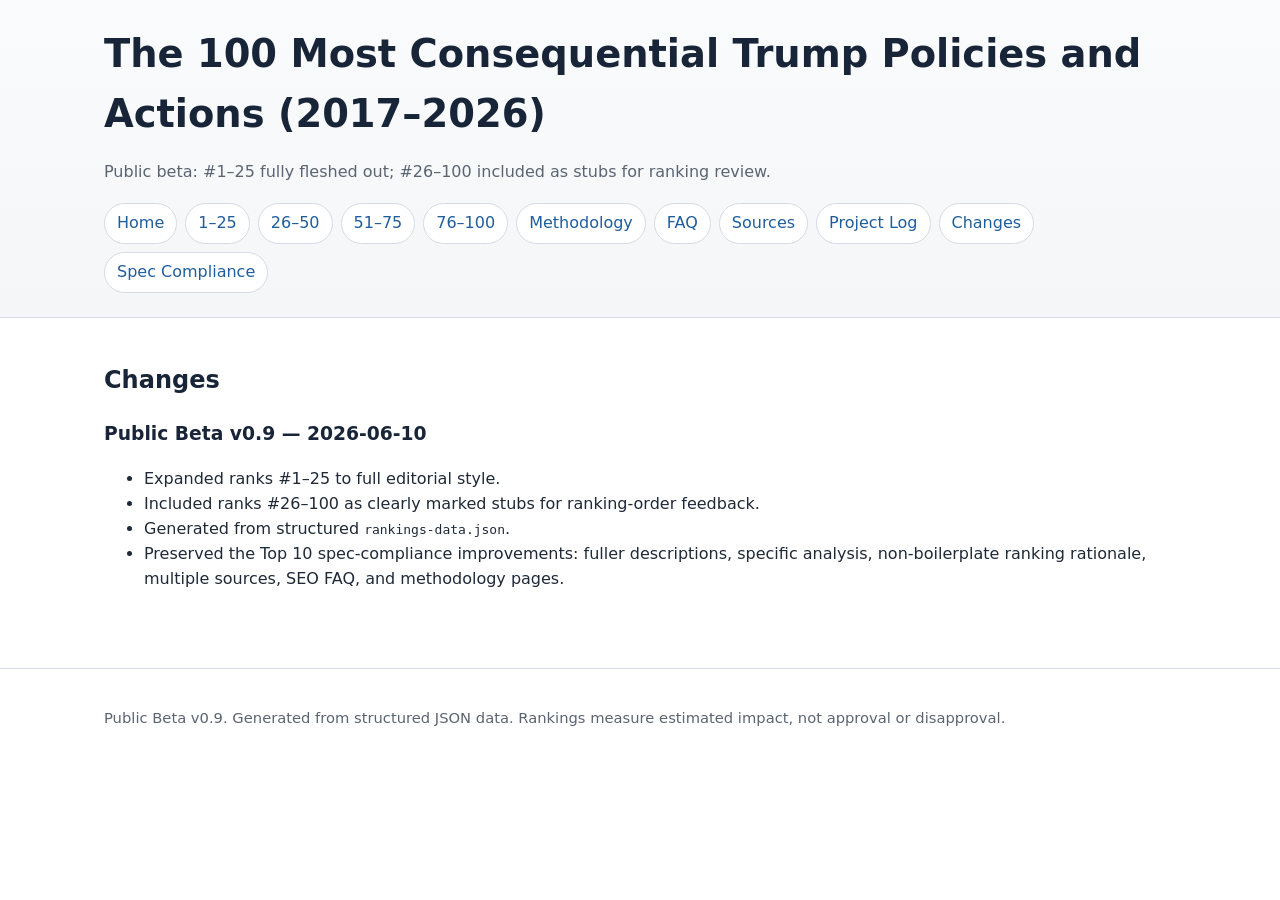
==== changes.html @ 685abf36 "Add files via upload" ====
<!doctype html>
<html lang="en"><head>
<meta charset="utf-8">
<meta name="viewport" content="width=device-width,initial-scale=1">
<title>Changes</title>
<meta name="description" content="Changes and version history for the public beta build.">
<link rel="canonical" href="https://example.com/">
<link rel="stylesheet" href="style.css">
<script type="application/ld+json">{"@context": "https://schema.org", "@type": "WebSite", "name": "The 100 Most Consequential Trump Policies and Actions (2017\u20132026)", "description": "A transparent, nonpartisan ranking of Trump-era policies and actions by estimated impact."}</script>
</head><body>
<header><div class="wrapper">
<h1>The 100 Most Consequential Trump Policies and Actions (2017–2026)</h1>
<p class="meta">Public beta: #1–25 fully fleshed out; #26–100 included as stubs for ranking review.</p>
<nav><a href="index.html">Home</a><a href="page1.html">1–25</a><a href="page2.html">26–50</a><a href="page3.html">51–75</a><a href="page4.html">76–100</a><a href="methodology.html">Methodology</a><a href="faq.html">FAQ</a><a href="sources.html">Sources</a><a href="project-log.html">Project Log</a><a href="changes.html">Changes</a><a href="compliance.html">Spec Compliance</a></nav>
</div></header>
<main class="wrapper">
<h2>Changes</h2>
<h3>Public Beta v0.9 — 2026-06-10</h3>
<ul>
<li>Expanded ranks #1–25 to full editorial style.</li>
<li>Included ranks #26–100 as clearly marked stubs for ranking-order feedback.</li>
<li>Generated from structured <code>rankings-data.json</code>.</li>
<li>Preserved the Top 10 spec-compliance improvements: fuller descriptions, specific analysis, non-boilerplate ranking rationale, multiple sources, SEO FAQ, and methodology pages.</li>
</ul>
</main>
<footer><div class="wrapper"><p>Public Beta v0.9. Generated from structured JSON data. Rankings measure estimated impact, not approval or disapproval.</p></div></footer>
</body></html>
---- style.css ----
:root{--text:#1f2937;--muted:#5b6472;--line:#d6dbe3;--soft:#f6f7f9;--accent:#24364f;--link:#1f5e9d}
*{box-sizing:border-box}
body{margin:0;font-family:system-ui,-apple-system,Segoe UI,Arial,sans-serif;line-height:1.56;color:var(--text);background:white}
.wrapper{max-width:1120px;margin:auto;padding:24px}
header{background:linear-gradient(#fafbfc,#f4f6f8);border-bottom:1px solid var(--line)}
h1{margin:0 0 10px;color:#182538;font-size:clamp(1.8rem,3vw,3rem)}
h2,h3{color:#182538}
nav{display:flex;gap:8px;flex-wrap:wrap;margin-top:18px}
nav a,.pagination a{border:1px solid var(--line);border-radius:999px;padding:7px 12px;text-decoration:none;color:var(--link);background:white}
.notice{border-left:5px solid var(--accent);background:var(--soft);padding:13px;border-radius:8px;margin:20px 0}
.searchbox{width:100%;padding:12px;font-size:1.05rem;border:1px solid var(--line);border-radius:8px}
.rank-list{columns:1;padding-left:24px}.rank-list li{margin:9px 0;break-inside:avoid}@media(min-width:760px){.rank-list{columns:2}}
.rank-card{border:1px solid var(--line);border-radius:12px;margin:16px 0;overflow:hidden;box-shadow:0 1px 2px #0001}
.rank-card>summary{cursor:pointer;list-style:none;padding:16px 18px;font-size:1.13rem;font-weight:750;background:#fbfbfc;border-left:6px solid #536d91}
.rank-card.stub>summary{border-left-color:#9aa3b2}
.rank-card>summary::-webkit-details-marker{display:none}
.rank-card>summary::after{content:" +";float:right;color:var(--muted)}
.rank-card[open]>summary::after{content:" –"}
.rank-body{padding:0 18px 20px}
.meta,.small{color:var(--muted)}
.analysis{display:grid;gap:14px;margin:16px 0}@media(min-width:900px){.analysis{grid-template-columns:1fr 1fr}}
.panel,.why{border:1px solid var(--line);border-radius:10px;padding:14px;background:#fcfcfd;margin:12px 0}
.why{background:var(--soft)}
.impact-row{display:flex;align-items:center;gap:10px;max-width:520px;margin:10px 0}
.impact-bar{height:12px;background:#e6e9ef;border-radius:99px;overflow:hidden;flex:1}
.impact-fill{height:100%;background:linear-gradient(90deg,#526b8c,#263b57)}
.score-grid{display:grid;grid-template-columns:1fr auto auto;gap:6px 14px;max-width:650px}
.score-grid div{border-bottom:1px dotted #c6ccd5;padding:3px 0}
.badge{font-size:.72rem;text-transform:uppercase;color:white;border-radius:999px;padding:3px 8px;font-weight:700;margin-left:8px;background:#536d91}
.badge.stub-badge{background:#7b8493}
.tag{font-size:.8rem;color:#41546b;background:#eef2f7;border:1px solid #d9e0ea;border-radius:999px;padding:2px 7px;margin-left:6px}
a{color:var(--link)}
table{border-collapse:collapse;width:100%;max-width:900px}td,th{border:1px solid var(--line);padding:8px}th{background:var(--soft)}
footer{border-top:1px solid var(--line);margin-top:36px;color:var(--muted);font-size:.92rem}
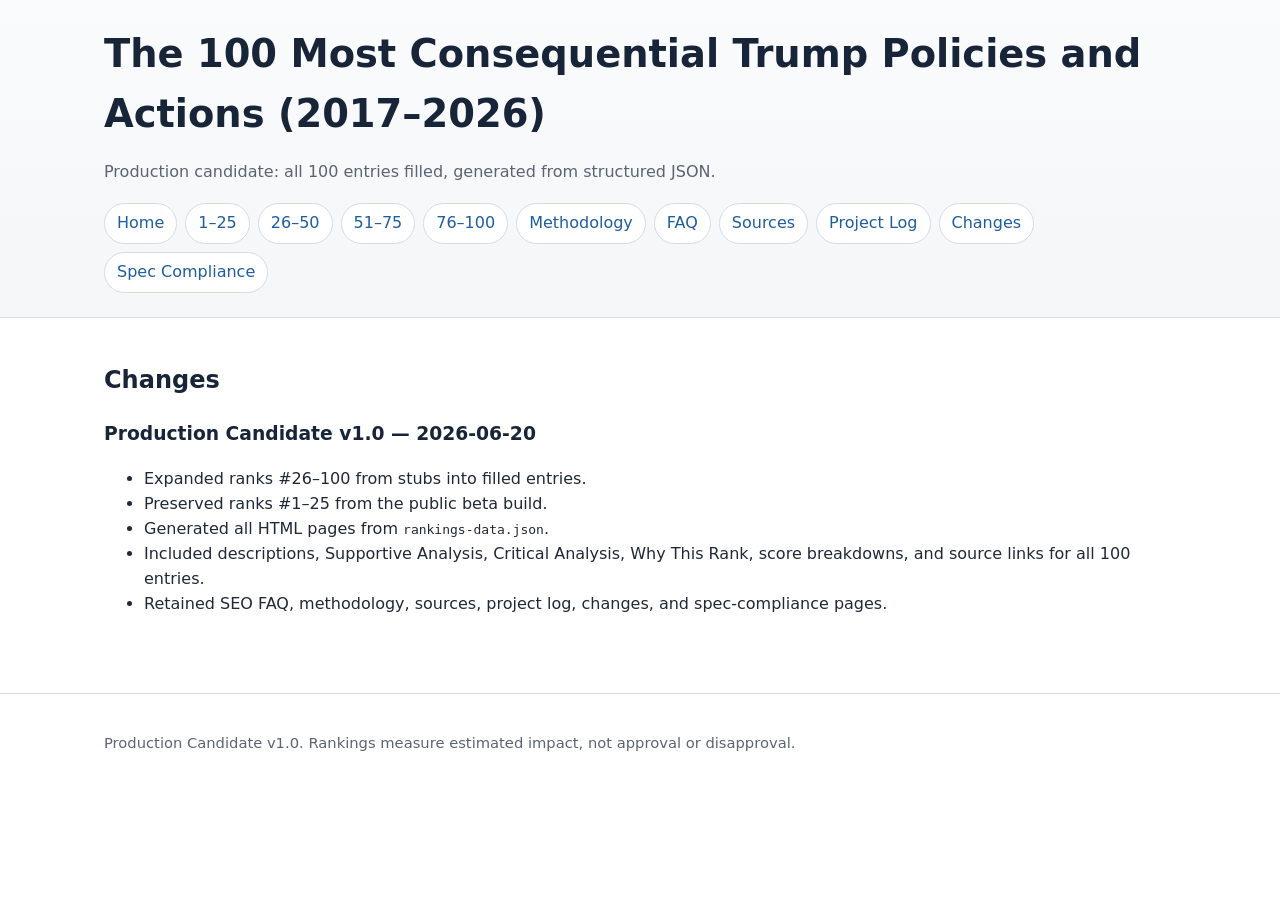
==== commit efaad79b: "V15, first "production" version. Filled out remaining 75 items." ====
--- a/changes.html
+++ b/changes.html
@@ -3,25 +3,26 @@
 <meta charset="utf-8">
 <meta name="viewport" content="width=device-width,initial-scale=1">
 <title>Changes</title>
-<meta name="description" content="Changes and version history for the public beta build.">
+<meta name="description" content="Changes and version history for the production candidate build.">
 <link rel="canonical" href="https://example.com/">
 <link rel="stylesheet" href="style.css">
 <script type="application/ld+json">{"@context": "https://schema.org", "@type": "WebSite", "name": "The 100 Most Consequential Trump Policies and Actions (2017\u20132026)", "description": "A transparent, nonpartisan ranking of Trump-era policies and actions by estimated impact."}</script>
 </head><body>
 <header><div class="wrapper">
 <h1>The 100 Most Consequential Trump Policies and Actions (2017–2026)</h1>
-<p class="meta">Public beta: #1–25 fully fleshed out; #26–100 included as stubs for ranking review.</p>
+<p class="meta">Production candidate: all 100 entries filled, generated from structured JSON.</p>
 <nav><a href="index.html">Home</a><a href="page1.html">1–25</a><a href="page2.html">26–50</a><a href="page3.html">51–75</a><a href="page4.html">76–100</a><a href="methodology.html">Methodology</a><a href="faq.html">FAQ</a><a href="sources.html">Sources</a><a href="project-log.html">Project Log</a><a href="changes.html">Changes</a><a href="compliance.html">Spec Compliance</a></nav>
 </div></header>
 <main class="wrapper">
 <h2>Changes</h2>
-<h3>Public Beta v0.9 — 2026-06-10</h3>
+<h3>Production Candidate v1.0 — 2026-06-20</h3>
 <ul>
-<li>Expanded ranks #1–25 to full editorial style.</li>
-<li>Included ranks #26–100 as clearly marked stubs for ranking-order feedback.</li>
-<li>Generated from structured <code>rankings-data.json</code>.</li>
-<li>Preserved the Top 10 spec-compliance improvements: fuller descriptions, specific analysis, non-boilerplate ranking rationale, multiple sources, SEO FAQ, and methodology pages.</li>
+<li>Expanded ranks #26–100 from stubs into filled entries.</li>
+<li>Preserved ranks #1–25 from the public beta build.</li>
+<li>Generated all HTML pages from <code>rankings-data.json</code>.</li>
+<li>Included descriptions, Supportive Analysis, Critical Analysis, Why This Rank, score breakdowns, and source links for all 100 entries.</li>
+<li>Retained SEO FAQ, methodology, sources, project log, changes, and spec-compliance pages.</li>
 </ul>
 </main>
-<footer><div class="wrapper"><p>Public Beta v0.9. Generated from structured JSON data. Rankings measure estimated impact, not approval or disapproval.</p></div></footer>
+<footer><div class="wrapper"><p>Production Candidate v1.0. Rankings measure estimated impact, not approval or disapproval.</p></div></footer>
 </body></html>
--- a/style.css
+++ b/style.css
@@ -13,7 +13,6 @@
 .rank-list{columns:1;padding-left:24px}.rank-list li{margin:9px 0;break-inside:avoid}@media(min-width:760px){.rank-list{columns:2}}
 .rank-card{border:1px solid var(--line);border-radius:12px;margin:16px 0;overflow:hidden;box-shadow:0 1px 2px #0001}
 .rank-card>summary{cursor:pointer;list-style:none;padding:16px 18px;font-size:1.13rem;font-weight:750;background:#fbfbfc;border-left:6px solid #536d91}
-.rank-card.stub>summary{border-left-color:#9aa3b2}
 .rank-card>summary::-webkit-details-marker{display:none}
 .rank-card>summary::after{content:" +";float:right;color:var(--muted)}
 .rank-card[open]>summary::after{content:" –"}
@@ -28,7 +27,6 @@
 .score-grid{display:grid;grid-template-columns:1fr auto auto;gap:6px 14px;max-width:650px}
 .score-grid div{border-bottom:1px dotted #c6ccd5;padding:3px 0}
 .badge{font-size:.72rem;text-transform:uppercase;color:white;border-radius:999px;padding:3px 8px;font-weight:700;margin-left:8px;background:#536d91}
-.badge.stub-badge{background:#7b8493}
 .tag{font-size:.8rem;color:#41546b;background:#eef2f7;border:1px solid #d9e0ea;border-radius:999px;padding:2px 7px;margin-left:6px}
 a{color:var(--link)}
 table{border-collapse:collapse;width:100%;max-width:900px}td,th{border:1px solid var(--line);padding:8px}th{background:var(--soft)}
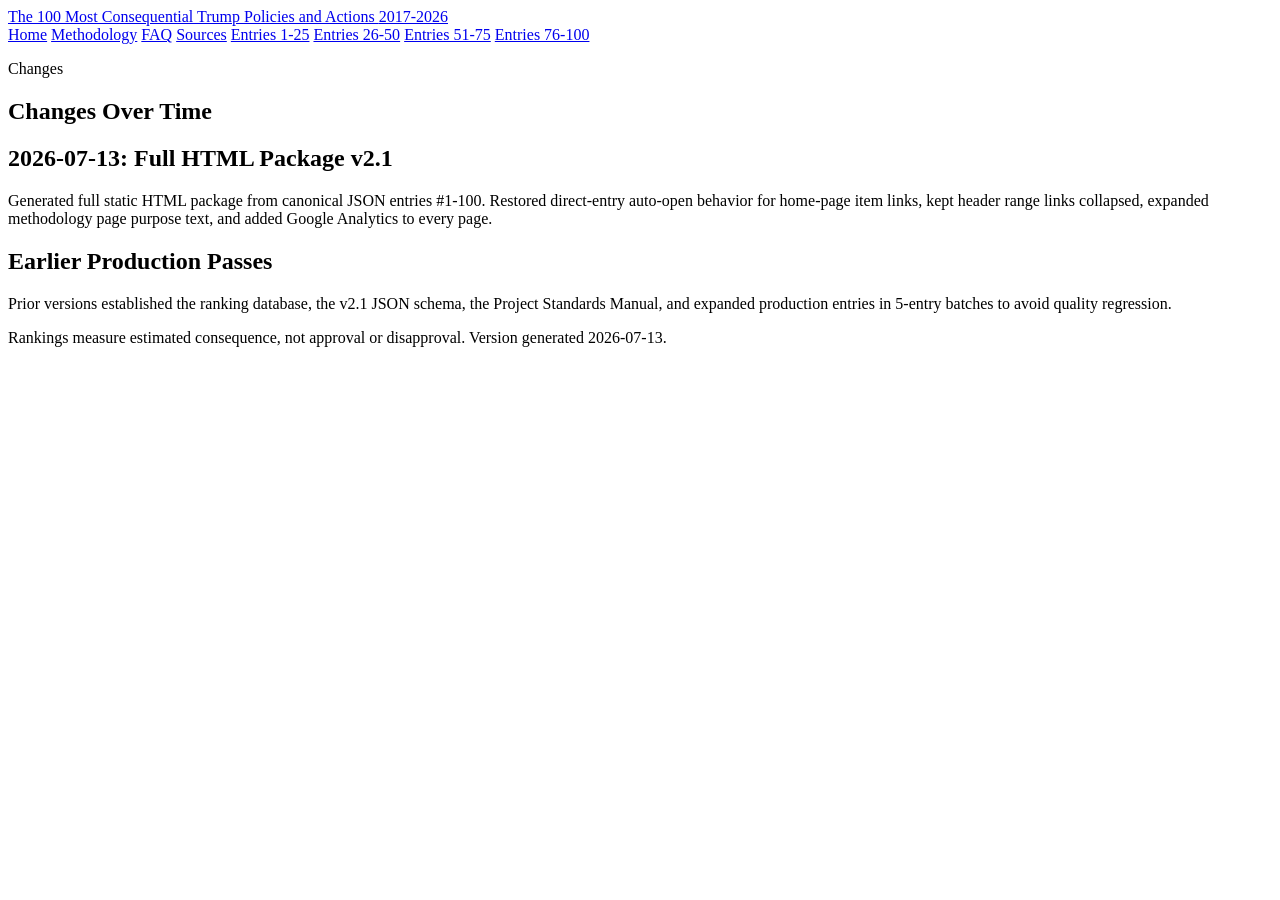
==== commit 22535169: "trump_consequential_policies_full_html_v2_1 This is the first production version I am publishing." ====
--- a/changes.html
+++ b/changes.html
@@ -1,28 +1,48 @@
-<!doctype html>
-<html lang="en"><head>
-<meta charset="utf-8">
-<meta name="viewport" content="width=device-width,initial-scale=1">
-<title>Changes</title>
-<meta name="description" content="Changes and version history for the production candidate build.">
-<link rel="canonical" href="https://example.com/">
-<link rel="stylesheet" href="style.css">
-<script type="application/ld+json">{"@context": "https://schema.org", "@type": "WebSite", "name": "The 100 Most Consequential Trump Policies and Actions (2017\u20132026)", "description": "A transparent, nonpartisan ranking of Trump-era policies and actions by estimated impact."}</script>
-</head><body>
-<header><div class="wrapper">
-<h1>The 100 Most Consequential Trump Policies and Actions (2017–2026)</h1>
-<p class="meta">Production candidate: all 100 entries filled, generated from structured JSON.</p>
-<nav><a href="index.html">Home</a><a href="page1.html">1–25</a><a href="page2.html">26–50</a><a href="page3.html">51–75</a><a href="page4.html">76–100</a><a href="methodology.html">Methodology</a><a href="faq.html">FAQ</a><a href="sources.html">Sources</a><a href="project-log.html">Project Log</a><a href="changes.html">Changes</a><a href="compliance.html">Spec Compliance</a></nav>
-</div></header>
-<main class="wrapper">
-<h2>Changes</h2>
-<h3>Production Candidate v1.0 — 2026-06-20</h3>
-<ul>
-<li>Expanded ranks #26–100 from stubs into filled entries.</li>
-<li>Preserved ranks #1–25 from the public beta build.</li>
-<li>Generated all HTML pages from <code>rankings-data.json</code>.</li>
-<li>Included descriptions, Supportive Analysis, Critical Analysis, Why This Rank, score breakdowns, and source links for all 100 entries.</li>
-<li>Retained SEO FAQ, methodology, sources, project log, changes, and spec-compliance pages.</li>
-</ul>
-</main>
-<footer><div class="wrapper"><p>Production Candidate v1.0. Rankings measure estimated impact, not approval or disapproval.</p></div></footer>
-</body></html>+<!doctype html>
+<html lang="en">
+<head>
+  <!-- Google tag (gtag.js) -->
+<script async src="https://www.googletagmanager.com/gtag/js?id=G-BQTNHB9WEV"></script>
+<script>
+  window.dataLayer = window.dataLayer || [];
+  function gtag(){dataLayer.push(arguments);}
+  gtag('js', new Date());
+
+  gtag('config', 'G-BQTNHB9WEV');
+</script>
+  <meta charset="utf-8">
+  <meta name="viewport" content="width=device-width, initial-scale=1">
+  <title>Changes | Trump Policies Ranked by Impact</title>
+  <meta name="description" content="Version history and changes for the Trump impact ranking project.">
+  <link rel="stylesheet" href="assets/styles.css">
+  
+</head>
+<body>
+<header class="site-header">
+  <a class="brand" href="index.html">The 100 Most Consequential Trump Policies and Actions <span>2017-2026</span></a>
+  <nav class="site-nav" aria-label="Site navigation"><a href="index.html">Home</a>
+<a href="methodology.html">Methodology</a>
+<a href="faq.html">FAQ</a>
+<a href="sources.html">Sources</a>
+<a href="entries-001-025.html">Entries 1-25</a>
+<a href="entries-026-050.html">Entries 26-50</a>
+<a href="entries-051-075.html">Entries 51-75</a>
+<a href="entries-076-100.html">Entries 76-100</a></nav>
+</header>
+<main>
+
+<section class="page-title"><p class="eyebrow">Changes</p><h1>Changes Over Time</h1></section>
+<section class="text-page">
+  <h2>2026-07-13: Full HTML Package v2.1</h2>
+  <p>Generated full static HTML package from canonical JSON entries #1-100. Restored direct-entry auto-open behavior for home-page item links, kept header range links collapsed, expanded methodology page purpose text, and added Google Analytics to every page.</p>
+  <h2>Earlier Production Passes</h2>
+  <p>Prior versions established the ranking database, the v2.1 JSON schema, the Project Standards Manual, and expanded production entries in 5-entry batches to avoid quality regression.</p>
+</section>
+
+</main>
+<footer class="site-footer">
+  <p>Rankings measure estimated consequence, not approval or disapproval. Version generated 2026-07-13.</p>
+</footer>
+<script src="assets/site.js"></script>
+</body>
+</html>
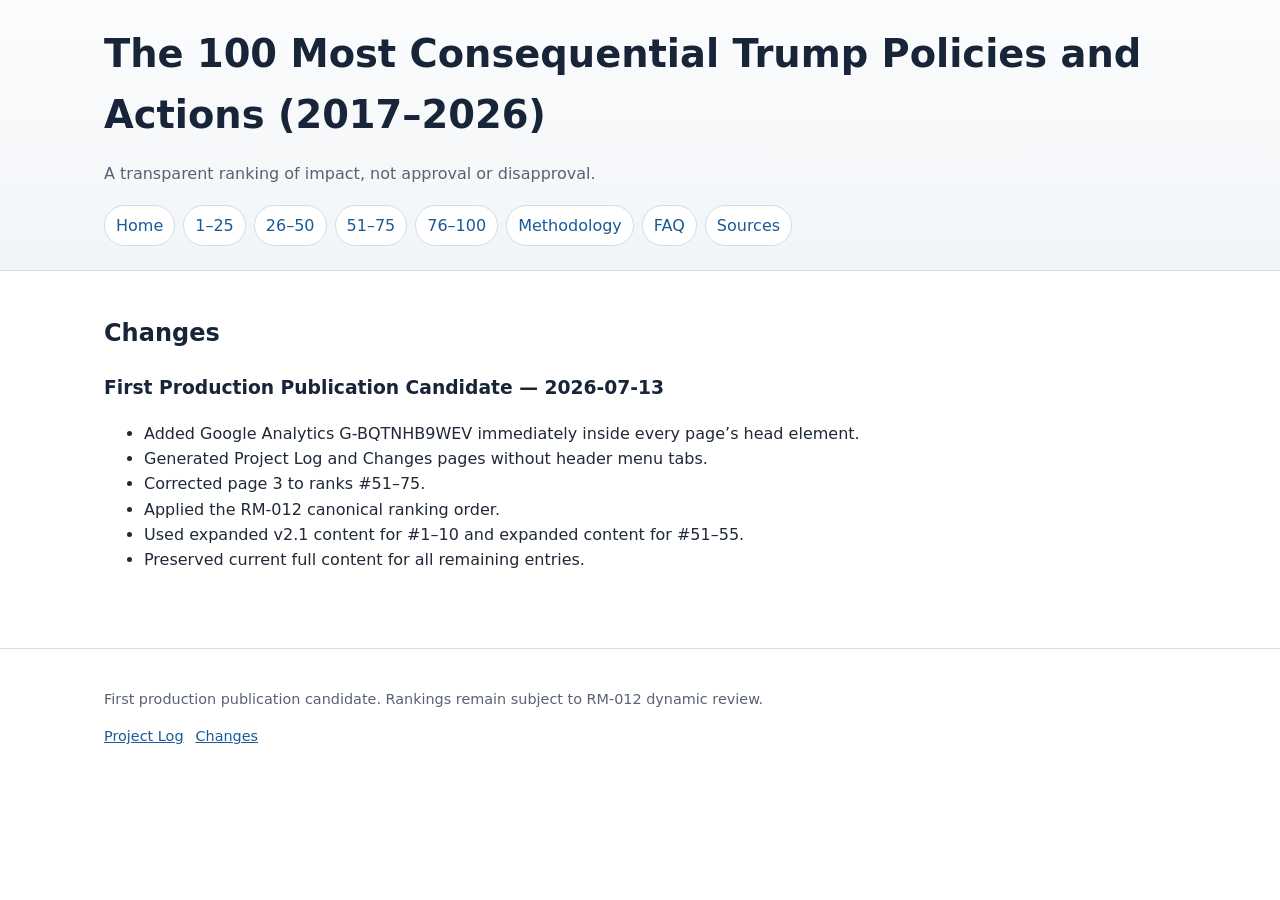
==== commit 82b2fe0b: "More FAQ entries, including SEO-oriented Q/A" ====
--- a/changes.html
+++ b/changes.html
@@ -1,48 +1,11 @@
-<!doctype html>
-<html lang="en">
-<head>
-  <!-- Google tag (gtag.js) -->
-<script async src="https://www.googletagmanager.com/gtag/js?id=G-BQTNHB9WEV"></script>
-<script>
-  window.dataLayer = window.dataLayer || [];
-  function gtag(){dataLayer.push(arguments);}
-  gtag('js', new Date());
-
-  gtag('config', 'G-BQTNHB9WEV');
-</script>
-  <meta charset="utf-8">
-  <meta name="viewport" content="width=device-width, initial-scale=1">
-  <title>Changes | Trump Policies Ranked by Impact</title>
-  <meta name="description" content="Version history and changes for the Trump impact ranking project.">
-  <link rel="stylesheet" href="assets/styles.css">
-  
-</head>
-<body>
-<header class="site-header">
-  <a class="brand" href="index.html">The 100 Most Consequential Trump Policies and Actions <span>2017-2026</span></a>
-  <nav class="site-nav" aria-label="Site navigation"><a href="index.html">Home</a>
-<a href="methodology.html">Methodology</a>
-<a href="faq.html">FAQ</a>
-<a href="sources.html">Sources</a>
-<a href="entries-001-025.html">Entries 1-25</a>
-<a href="entries-026-050.html">Entries 26-50</a>
-<a href="entries-051-075.html">Entries 51-75</a>
-<a href="entries-076-100.html">Entries 76-100</a></nav>
-</header>
-<main>
-
-<section class="page-title"><p class="eyebrow">Changes</p><h1>Changes Over Time</h1></section>
-<section class="text-page">
-  <h2>2026-07-13: Full HTML Package v2.1</h2>
-  <p>Generated full static HTML package from canonical JSON entries #1-100. Restored direct-entry auto-open behavior for home-page item links, kept header range links collapsed, expanded methodology page purpose text, and added Google Analytics to every page.</p>
-  <h2>Earlier Production Passes</h2>
-  <p>Prior versions established the ranking database, the v2.1 JSON schema, the Project Standards Manual, and expanded production entries in 5-entry batches to avoid quality regression.</p>
-</section>
-
-</main>
-<footer class="site-footer">
-  <p>Rankings measure estimated consequence, not approval or disapproval. Version generated 2026-07-13.</p>
-</footer>
-<script src="assets/site.js"></script>
-</body>
-</html>
+<!doctype html><html lang="en"><head>
+<!-- Google tag (gtag.js) -->
+<script async src="https://www.googletagmanager.com/gtag/js?id=G-BQTNHB9WEV"></script>
+<script>
+  window.dataLayer = window.dataLayer || [];
+  function gtag(){dataLayer.push(arguments);}
+  gtag('js', new Date());
+
+  gtag('config', 'G-BQTNHB9WEV');
+</script>
+<meta charset="utf-8"><meta name="viewport" content="width=device-width,initial-scale=1"><title>Changes</title><meta name="description" content="Release notes for the website."><link rel="canonical" href="https://example.com/changes.html"><link rel="stylesheet" href="style.css"><script type="application/ld+json">{"@context":"https://schema.org","@type":"WebSite","name":"The 100 Most Consequential Trump Policies and Actions (2017–2026)","description":"A transparent, nonpartisan ranking of Trump-era actions by estimated impact."}</script></head><body><header><div class="wrapper"><h1>The 100 Most Consequential Trump Policies and Actions (2017–2026)</h1><p class="meta">A transparent ranking of impact, not approval or disapproval.</p><nav><a href="index.html">Home</a><a href="page1.html">1–25</a><a href="page2.html">26–50</a><a href="page3.html">51–75</a><a href="page4.html">76–100</a><a href="methodology.html">Methodology</a><a href="faq.html">FAQ</a><a href="sources.html">Sources</a></nav></div></header><main class="wrapper"><h2>Changes</h2><h3>First Production Publication Candidate — 2026-07-13</h3><ul><li>Added Google Analytics G-BQTNHB9WEV immediately inside every page’s head element.</li><li>Generated Project Log and Changes pages without header menu tabs.</li><li>Corrected page 3 to ranks #51–75.</li><li>Applied the RM-012 canonical ranking order.</li><li>Used expanded v2.1 content for #1–10 and expanded content for #51–55.</li><li>Preserved current full content for all remaining entries.</li></ul></main><footer><div class="wrapper"><p>First production publication candidate. Rankings remain subject to RM-012 dynamic review.</p><p><a href="project-log.html">Project Log</a><a href="changes.html">Changes</a></p></div></footer></body></html>
--- a/style.css
+++ b/style.css
@@ -0,0 +1,3 @@
+:root{--text:#1f2937;--muted:#596273;--line:#d5dbe4;--soft:#f6f8fa;--accent:#263b57;--link:#175b99}*{box-sizing:border-box}html{scroll-behavior:smooth}body{margin:0;font-family:system-ui,-apple-system,"Segoe UI",Arial,sans-serif;line-height:1.58;color:var(--text);background:#fff}.wrapper{max-width:1120px;margin:auto;padding:24px}header{background:linear-gradient(#fbfcfd,#f2f5f8);border-bottom:1px solid var(--line)}h1{margin:0 0 9px;color:#182538;font-size:clamp(1.8rem,3vw,3rem)}h2,h3,h4{color:#182538}.meta,.small{color:var(--muted)}nav{display:flex;flex-wrap:wrap;gap:8px;margin-top:18px}nav a,.pagination a{padding:7px 11px;border:1px solid var(--line);border-radius:999px;text-decoration:none;background:white;color:var(--link)}.notice{background:var(--soft);border-left:5px solid var(--accent);border-radius:8px;padding:13px;margin:18px 0}.searchbox{width:100%;padding:12px;border:1px solid var(--line);border-radius:8px;font-size:1.04rem}.rank-list{columns:1;padding-left:24px}.rank-list li{break-inside:avoid;margin:8px 0}@media(min-width:760px){.rank-list{columns:2}}.rank-card{border:1px solid var(--line);border-radius:12px;margin:16px 0;overflow:hidden;box-shadow:0 1px 2px #0001}.rank-card>summary{cursor:pointer;list-style:none;padding:16px 18px;font-size:1.12rem;font-weight:750;background:#fbfcfd;border-left:6px solid #536d91}.rank-card>summary::-webkit-details-marker{display:none}.rank-card>summary::after{content:" +";float:right;color:var(--muted)}.rank-card[open]>summary::after{content:" –"}.rank-body{padding:0 18px 20px}.badge{font-size:.7rem;text-transform:uppercase;color:white;background:#536d91;border-radius:999px;padding:3px 8px;margin-left:7px}.impact-row{display:flex;gap:10px;align-items:center;max-width:520px;margin:10px 0}.impact-bar{height:12px;background:#e6eaf0;border-radius:99px;overflow:hidden;flex:1}.impact-fill{height:100%;background:linear-gradient(90deg,#526b8c,#263b57)}.analysis{display:grid;gap:14px;margin:16px 0}@media(min-width:900px){.analysis{grid-template-columns:1fr 1fr}}.panel,.why{border:1px solid var(--line);border-radius:10px;padding:14px;background:#fcfcfd;margin:12px 0}.why{background:var(--soft)}.score-grid{display:grid;grid-template-columns:1fr auto auto;gap:5px 14px;max-width:680px}.score-grid div{padding:3px 0;border-bottom:1px dotted #c6ccd5}.tag{font-size:.78rem;color:#41546b;background:#eef2f7;border:1px solid #d9e0ea;border-radius:999px;padding:2px 7px;margin-left:5px}a{color:var(--link)}table{border-collapse:collapse;width:100%;max-width:950px}td,th{padding:8px;border:1px solid var(--line);vertical-align:top}th{background:var(--soft)}.pagination{display:flex;justify-content:center;flex-wrap:wrap;gap:7px;margin:28px 0}footer{border-top:1px solid var(--line);margin-top:36px;color:var(--muted);font-size:.9rem}footer a{margin-right:12px}
+/* Expanded FAQ */
+.faq-intro{max-width:900px;font-size:1.05rem}.faq-toc{display:block;margin:22px 0;padding:18px 22px;border:1px solid var(--line);border-radius:10px;background:var(--soft)}.faq-toc h3{margin-top:0}.faq-toc ol{columns:1;margin-bottom:0;padding-left:24px}.faq-toc li{margin:6px 0;break-inside:avoid}@media(min-width:780px){.faq-toc ol{columns:2}}.faq-list{max-width:940px}.faq-item{padding:18px 0;border-bottom:1px solid var(--line);scroll-margin-top:20px}.faq-item h3{margin:0 0 7px;font-size:1.18rem}.faq-item p{margin:0}.faq-item:target{background:#f8fafc;outline:8px solid #f8fafc}
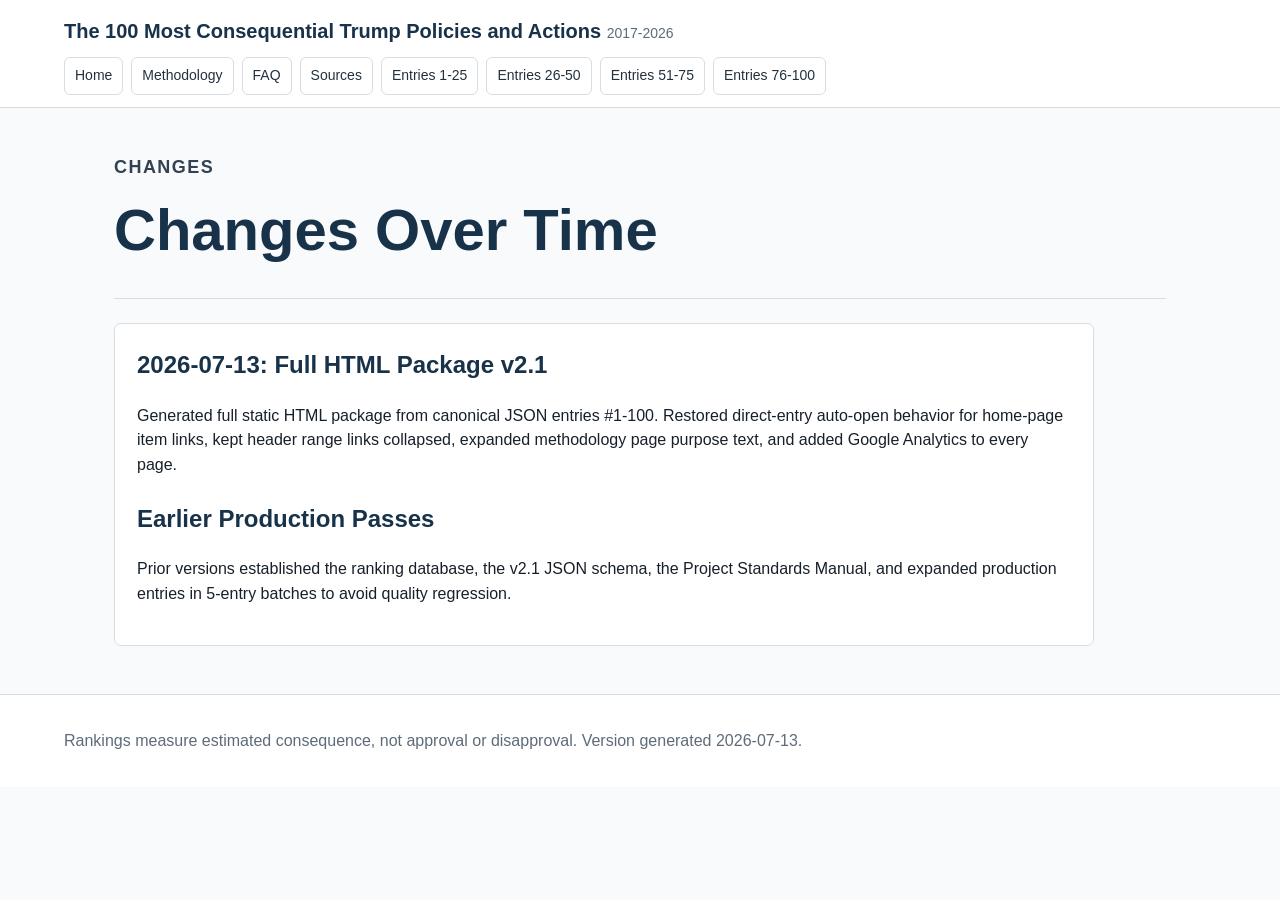
==== commit 490870c6: "Better FAQ and Methodology (and fix bugs)" ====
--- a/changes.html
+++ b/changes.html
@@ -1,11 +1,48 @@
-<!doctype html><html lang="en"><head>
-<!-- Google tag (gtag.js) -->
-<script async src="https://www.googletagmanager.com/gtag/js?id=G-BQTNHB9WEV"></script>
-<script>
-  window.dataLayer = window.dataLayer || [];
-  function gtag(){dataLayer.push(arguments);}
-  gtag('js', new Date());
-
-  gtag('config', 'G-BQTNHB9WEV');
-</script>
-<meta charset="utf-8"><meta name="viewport" content="width=device-width,initial-scale=1"><title>Changes</title><meta name="description" content="Release notes for the website."><link rel="canonical" href="https://example.com/changes.html"><link rel="stylesheet" href="style.css"><script type="application/ld+json">{"@context":"https://schema.org","@type":"WebSite","name":"The 100 Most Consequential Trump Policies and Actions (2017–2026)","description":"A transparent, nonpartisan ranking of Trump-era actions by estimated impact."}</script></head><body><header><div class="wrapper"><h1>The 100 Most Consequential Trump Policies and Actions (2017–2026)</h1><p class="meta">A transparent ranking of impact, not approval or disapproval.</p><nav><a href="index.html">Home</a><a href="page1.html">1–25</a><a href="page2.html">26–50</a><a href="page3.html">51–75</a><a href="page4.html">76–100</a><a href="methodology.html">Methodology</a><a href="faq.html">FAQ</a><a href="sources.html">Sources</a></nav></div></header><main class="wrapper"><h2>Changes</h2><h3>First Production Publication Candidate — 2026-07-13</h3><ul><li>Added Google Analytics G-BQTNHB9WEV immediately inside every page’s head element.</li><li>Generated Project Log and Changes pages without header menu tabs.</li><li>Corrected page 3 to ranks #51–75.</li><li>Applied the RM-012 canonical ranking order.</li><li>Used expanded v2.1 content for #1–10 and expanded content for #51–55.</li><li>Preserved current full content for all remaining entries.</li></ul></main><footer><div class="wrapper"><p>First production publication candidate. Rankings remain subject to RM-012 dynamic review.</p><p><a href="project-log.html">Project Log</a><a href="changes.html">Changes</a></p></div></footer></body></html>+<!doctype html>
+<html lang="en">
+<head>
+  <!-- Google tag (gtag.js) -->
+<script async src="https://www.googletagmanager.com/gtag/js?id=G-BQTNHB9WEV"></script>
+<script>
+  window.dataLayer = window.dataLayer || [];
+  function gtag(){dataLayer.push(arguments);}
+  gtag('js', new Date());
+
+  gtag('config', 'G-BQTNHB9WEV');
+</script>
+  <meta charset="utf-8">
+  <meta name="viewport" content="width=device-width, initial-scale=1">
+  <title>Changes | Trump Policies Ranked by Impact</title>
+  <meta name="description" content="Version history and changes for the Trump impact ranking project.">
+  <link rel="stylesheet" href="assets/styles.css">
+  
+</head>
+<body>
+<header class="site-header">
+  <a class="brand" href="index.html">The 100 Most Consequential Trump Policies and Actions <span>2017-2026</span></a>
+  <nav class="site-nav" aria-label="Site navigation"><a href="index.html">Home</a>
+<a href="methodology.html">Methodology</a>
+<a href="faq.html">FAQ</a>
+<a href="sources.html">Sources</a>
+<a href="entries-001-025.html">Entries 1-25</a>
+<a href="entries-026-050.html">Entries 26-50</a>
+<a href="entries-051-075.html">Entries 51-75</a>
+<a href="entries-076-100.html">Entries 76-100</a></nav>
+</header>
+<main>
+
+<section class="page-title"><p class="eyebrow">Changes</p><h1>Changes Over Time</h1></section>
+<section class="text-page">
+  <h2>2026-07-13: Full HTML Package v2.1</h2>
+  <p>Generated full static HTML package from canonical JSON entries #1-100. Restored direct-entry auto-open behavior for home-page item links, kept header range links collapsed, expanded methodology page purpose text, and added Google Analytics to every page.</p>
+  <h2>Earlier Production Passes</h2>
+  <p>Prior versions established the ranking database, the v2.1 JSON schema, the Project Standards Manual, and expanded production entries in 5-entry batches to avoid quality regression.</p>
+</section>
+
+</main>
+<footer class="site-footer">
+  <p>Rankings measure estimated consequence, not approval or disapproval. Version generated 2026-07-13.</p>
+</footer>
+<script src="assets/site.js"></script>
+</body>
+</html>
--- a/assets/styles.css
+++ b/assets/styles.css
@@ -0,0 +1,3 @@
+
+:root{--ink:#17202a;--muted:#5e6b78;--line:#d7dde3;--paper:#fff;--soft:#f5f7fa;--navy:#18324a;--link:#174f8a;--green:#315f49;--orange:#8a5a20;--blue:#365f8c;--teal:#2f6f73;--purple:#61527c}
+*{box-sizing:border-box}body{margin:0;font-family:Arial,Helvetica,sans-serif;color:var(--ink);background:#f9fafb;line-height:1.55}a{color:var(--link);text-decoration:none}a:hover{text-decoration:underline}.site-header{background:#fff;border-bottom:1px solid var(--line);padding:16px 5vw 12px;position:sticky;top:0;z-index:5}.brand{display:block;color:var(--navy);font-weight:700;font-size:20px;margin-bottom:10px}.brand span{font-weight:400;color:var(--muted);font-size:14px}.site-nav{display:flex;flex-wrap:wrap;gap:8px}.site-nav a,.range-links a,.pager a{border:1px solid var(--line);padding:7px 10px;border-radius:6px;background:#fff;color:#23313f;font-size:14px}.site-nav a.active,.pager a.active{background:var(--navy);color:#fff;border-color:var(--navy)}main{max-width:1180px;margin:0 auto;padding:28px 5vw 48px}.hero,.page-title{border-bottom:1px solid var(--line);padding-bottom:24px;margin-bottom:24px}.eyebrow{text-transform:uppercase;letter-spacing:.08em;color:var(--muted);font-size:12px;font-weight:700}.hero h1,.page-title h1{font-size:clamp(32px,5vw,58px);line-height:1.05;margin:8px 0 14px;color:var(--navy);letter-spacing:0}.lede,.page-title p{font-size:18px;color:#334252;max-width:860px}.notice{background:#eef4f8;border-left:4px solid var(--blue);padding:14px 16px;max-width:900px}.home-tools{display:grid;gap:6px;margin:22px 0}.home-tools label{font-weight:700}.home-tools input{font-size:18px;padding:12px;border:1px solid var(--line);border-radius:6px;max-width:620px}.home-tools p{margin:0;color:var(--muted)}.range-links{display:flex;flex-wrap:wrap;gap:10px;margin:18px 0 24px}.rank-list{display:grid;grid-template-columns:repeat(auto-fit,minmax(260px,1fr));gap:8px}.home-rank{display:grid;grid-template-columns:auto 1fr;gap:0 10px;background:#fff;border:1px solid var(--line);padding:12px;border-radius:6px;color:var(--ink)}.home-rank:hover{border-color:#9eb1c3;text-decoration:none}.home-rank strong{color:var(--navy)}.home-rank em{grid-column:2;color:var(--muted);font-size:13px;font-style:normal}.entry-card{margin:10px 0}.entry-card details{background:#fff;border:1px solid var(--line);border-radius:7px}.entry-card summary{cursor:pointer;display:flex;justify-content:space-between;gap:16px;align-items:center;padding:14px 16px;list-style:none}.entry-card summary::-webkit-details-marker{display:none}.entry-card summary:before{content:'+';font-weight:700;color:var(--navy);margin-right:8px}.entry-card details[open] summary:before{content:'-'} .rank-title{font-size:18px}.entry-meta{display:flex;gap:8px;align-items:center;flex-wrap:wrap}.badge,.impact-pill{font-size:12px;border-radius:999px;padding:3px 8px;border:1px solid var(--line);white-space:nowrap}.impact-pill{background:#f7f7f7;color:#223}.cat-tax{background:#edf3fb}.cat-trade{background:#edf6ef}.cat-immigration{background:#fff2e2}.cat-judiciary{background:#f1f1f1}.cat-health{background:#eaf6f7}.cat-energy{background:#eef5ec}.cat-foreign{background:#f1eef7}.cat-tech{background:#edf3fb}.cat-default{background:#f4f5f6}.entry-body{border-top:1px solid var(--line);padding:18px}.entry-summary{display:grid;grid-template-columns:minmax(0,1fr) 300px;gap:24px}.entry-body h3{color:var(--navy);margin:0 0 10px}.entry-body h4{margin:14px 0 4px;color:#26313d}.entry-body p{margin:0 0 12px}.entry-summary aside{display:grid;gap:12px;align-content:start}.metric,.mini-block{background:var(--soft);border:1px solid var(--line);padding:12px;border-radius:6px}.metric strong,.metric span{display:block}.metric span{font-size:28px;color:var(--navy);font-weight:700}.scorebar{display:block;height:9px;background:#dfe6ec;border-radius:999px;overflow:hidden;margin-top:8px}.scorebar span{display:block;height:100%;background:var(--green)}.analysis-grid{display:grid;grid-template-columns:1fr 1fr;gap:24px;border-top:1px solid var(--line);margin-top:18px;padding-top:18px}.source-list,.source-index{padding-left:20px}.source-list li{margin-bottom:6px}.source-list span{color:var(--muted);font-size:12px}.why-rank{border-top:1px solid var(--line);margin-top:18px;padding-top:18px}.why-grid{display:grid;grid-template-columns:1fr 320px;gap:24px}.why-grid table,.method-table{width:100%;border-collapse:collapse;background:#fff}.why-grid th,.why-grid td,.method-table th,.method-table td{border:1px solid var(--line);padding:8px;text-align:left}.why-grid caption{text-align:left;font-weight:700;margin-bottom:6px}.pager{display:flex;justify-content:center;gap:8px;margin:28px 0}.text-page{background:#fff;border:1px solid var(--line);border-radius:7px;padding:22px;max-width:980px}.text-page h2{color:var(--navy);margin-top:22px}.text-page h2:first-child{margin-top:0}.faq h2{font-size:22px}.site-footer{border-top:1px solid var(--line);padding:18px 5vw;color:var(--muted);background:#fff}.hidden{display:none!important}@media(max-width:860px){.entry-summary,.analysis-grid,.why-grid{grid-template-columns:1fr}.entry-card summary{align-items:flex-start;flex-direction:column}.site-header{position:static}.hero h1,.page-title h1{font-size:34px}}
